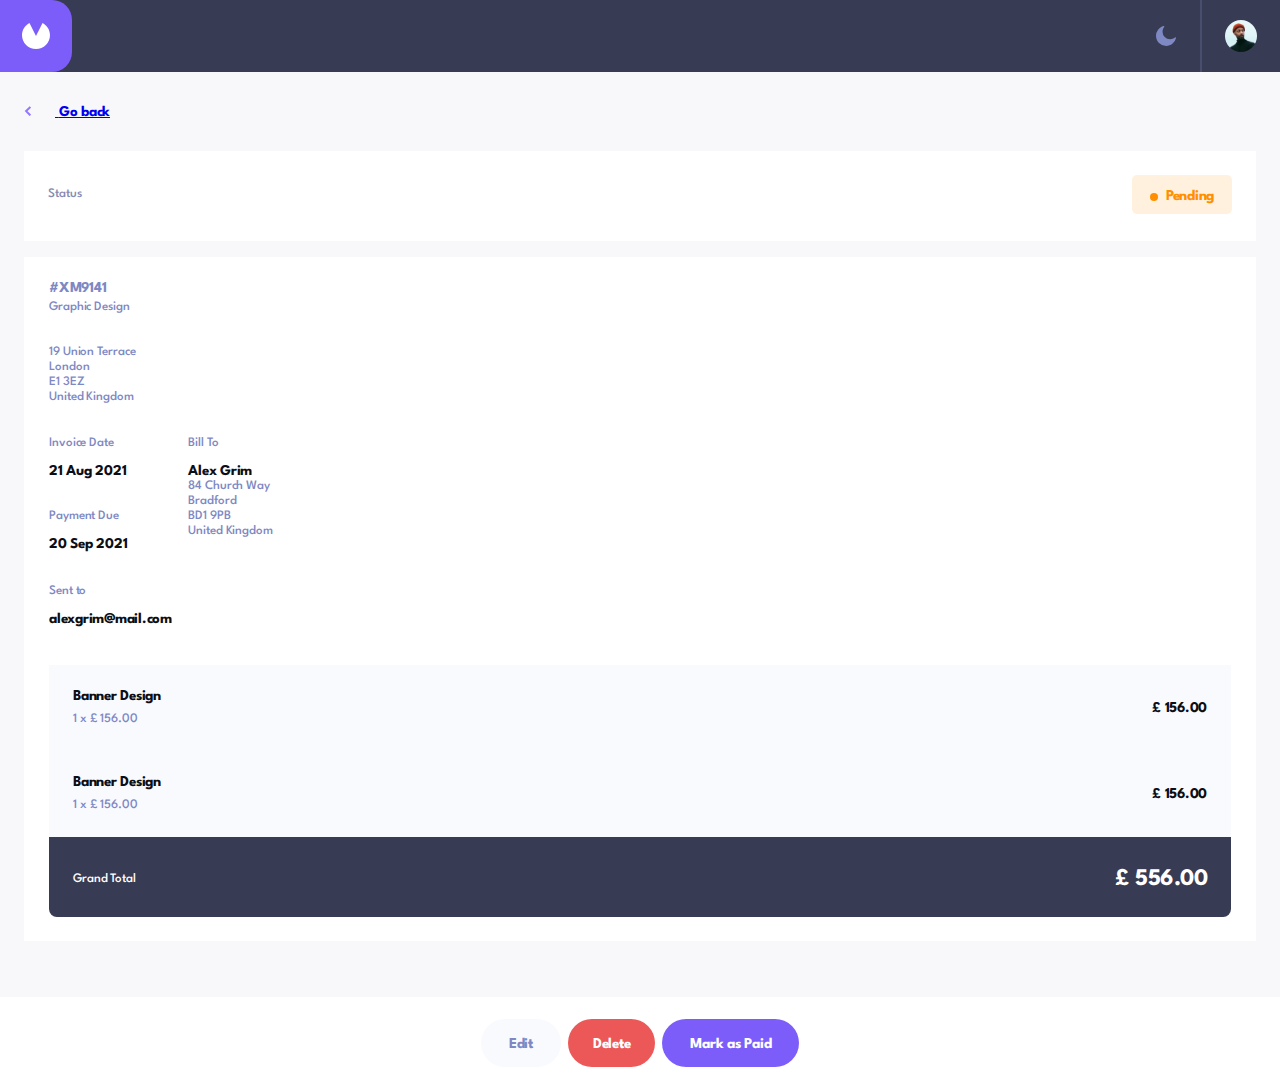
==== pages/invoice/invoice.html @ 724010aa "add delete prompt" ====
<!DOCTYPE html>
<html lang="en">
  <head>
    <meta charset="UTF-8" />
    <meta name="viewport" content="width=device-width, initial-scale=1.0" />
    <link rel="preconnect" href="https://fonts.googleapis.com" />
    <link rel="preconnect" href="https://fonts.gstatic.com" crossorigin />
    <link
      href="https://fonts.googleapis.com/css2?family=League+Spartan:wght@100..900&display=swap"
      rel="stylesheet"
    />
    <link rel="stylesheet" href="../../shared/header.css" />
    <link rel="stylesheet" href="./invoice.css" />
    <script src="./invoice.js" defer></script>

    <title>Document</title>
  </head>
  <body>
    <header class="mainHeader">
      <div class="header-div">
        <div class="header-logo">
          <img src="../../assets/logo.svg" alt="icon">
        </div>
        <div class="avatar-moon">

         <img class="moon" src="../../assets/icon-moon.svg" alt="icon-moon">
         <div class="avatar-cont">
           <img class="avatar" src="../../assets/image-avatar.jpg" alt="image-avatar">
         </div>
           

         </div>
     </div>
      <!-- aqamde aris mobail versiis headeris divi, romeli unda gadavitano marcxena mxares tabze da desktopbze -->
    </header>

    <div class="invoiceView displayBlock">
      <div class="goBack">
        <a href="../../index.html">
          <img src="../../assets/icon-arrow-left.svg" alt="arrow left" />
          <span>Go back</span>
        </a>
      </div>
      <div class="statusBox">
        <p>Status</p>
        <div class="statusBox-state">
          <div class="oval"></div>
          <p>Pending</p>
        </div>
      </div>
      <div class="invoiceSummary">
        <h1 class="invoiceTitle">#XM9141</h1>
        <p class="projectDescription">Graphic Design</p>
        <div class="adressFrom">
          <p class="streetAdress">19 Union Terrace</p>
          <p class="city">London</p>
          <p class="postCode">E1 3EZ</p>
          <p class="country">United Kingdom</p>
        </div>
        <div class="billToBox">
          <div class="invoiceDatesBox">
            <div class="invoiceDateBox">
              <p>Invoice Date</p>
              <p class="invoiceDate">21 Aug 2021</p>
            </div>
            <div class="paymentDue">
              <p>Payment Due</p>
              <p class="paymentTerms">20 Sep 2021</p>
            </div>
          </div>
          <div class="billToDetailsBox">
            <p class="billToTitle">Bill To</p>
            <p class="clientName">Alex Grim</p>
            <p class="toStreetAdress">84 Church Way</p>
            <p class="toCity">Bradford</p>
            <p class="toPostCode">BD1 9PB</p>
            <p class="toCountry">United Kingdom</p>
          </div>
        </div>
        <div class="sentToEmailBox">
          <p class="sentToTitle">Sent to</p>
          <p class="clientEmail">alexgrim@mail.com</p>
        </div>
        <div class="orderSummaryBox">
          <div class="titleAndUnitBox">
            <p class="itemName">Banner Design</p>
            <p class="qty">1 x £ 156.00</p>
          </div>
          <div class="priceBoxCont"><p class="total">£ 156.00</p></div>
        </div>
        <div class="orderSummaryBox">
          <div class="titleAndUnitBox">
            <p class="itemName">Banner Design</p>
            <p class="qty">1 x £ 156.00</p>
          </div>
          <div class="priceBoxCont"><p class="total">£ 156.00</p></div>
        </div>
        <div class="orderTotalBox">
          <div class="grandTotalBox">
            <p>Grand Total</p>
            <p class="grandTotal">£ 556.00</p>
          </div>
        </div>
      </div>
    </div>
    <footer>
      <div class="buttonsBox2 displayBlock">
        <div class="buttonsContainer2">
          <button class="editBtn">Edit</button>
          <button class="deleteBtn">Delete</button>
          <button class="paidBtn">Mark as Paid</button>
        </div>
      </div>
    </footer>
    <!-- ინვოისის ფეიჯის სტრუქტურა დაწერეთ ამ კომენტარის მაღლა -->

    <!-- ინვოისის დაედიტების სტრუქტურა დაწერეთ ამ კომენტარის ქვევით -->
      <!-- delete promptis divis dasawyisi -->
      <div class="prompt">
        <h1>Confirm Deletion</h1>
        <p>Are you sure you want to delete invoice #XM9141? This action cannot be undone.</p>
        <div class="buttons">
            <button class="cancel">cancel</button>
            <button class="delete">delete</button>
        </div>
    </div>


      <!--  delete promptis divis dasasruli -->
    <main class="displayNone">
      <h3>Edit #XM9141</h3>
      <p class="billTitle">Bill From</p>
      <form action="">
        <div class="labelAndInput">
          <label for="streetAdress">Street Address</label>
          <input type="text" name="streetAdress" />
        </div>

        <div class="cityAndPostCode">
          <div class="labelAndInput">
            <label for="city">City</label>
            <input type="text" name="city" />
          </div>
          <div class="labelAndInput">
            <label for="postCode">Post Code</label>
            <input type="text" name="postCode" />
          </div>
        </div>
        <div class="labelAndInput">
          <label for="country">Country</label>
          <input type="text" name="country" />
        </div>

        <p class="billTitle">Bill to</p>
        <div class="labelAndInput">
          <label for="clientName">Client’s Name</label>
          <input type="text" name="clientName" />
        </div>
        <div class="labelAndInput">
          <label for="clientEmail">Client’s Email</label>
          <input type="text" name="clientEmail" />
        </div>
        <div class="labelAndInput">
          <label for="toStreetAdress">Street Address</label>
          <input type="text" name="toStreetAdress" />
        </div>

        <div class="cityAndPostCode">
          <div class="labelAndInput">
            <label for="toCity">City</label>
            <input type="text" name="toCity" />
          </div>
          <div class="labelAndInput">
            <label for="toPostCode">Post Code</label>
            <input type="text" name="toPostCode" />
          </div>
        </div>
        <div class="labelAndInput">
          <label for="toCountry">Country</label>
          <input type="text" name="toCountry" />
        </div>

        <div class="labelAndInput">
          <label for="invoiceDate">Invoice Date</label>
          <input type="date" name="invoiceDate" />
        </div>
        <div class="labelAndInput">
          <label for="paymentTerms">Payment Terms</label>
          <input type="text" name="paymentTerms" />
        </div>
        <div class="labelAndInput">
          <label for="projectDescription">Project Description</label>
          <input type="text" name="projectDescription" />
        </div>

        <p class="itemList">Item List</p>
        <div class="itemContainer">
          <div class="labelAndInput">
            <label for="itemName">Item Name</label>
            <input type="text" name="itemName" />
          </div>
          <div class="qtyTotalPriceContainer">
            <div class="quantityTotalPrice">
              <div class="labelAndInput qtyBox">
                <label class="qtyBox" for="qty">Qty.</label>
                <input type="text" name="qty" />
              </div>

              <div class="labelAndInput">
                <label for="price ">Price</label>
                <input class="priceBox" type="text " name="price" />
              </div>

              <div class="labelAndInput">
                <label for="total">Total</label>
                <input
                  class="totalBox"
                  type="text"
                  placeholder="150"
                  name="total"
                />
              </div>
              <img src="../../assets/icon-delete.svg" alt="delete button" />
            </div>
          </div>
        </div>
        <button class="addNewItem">+ Add New Item</button>
      </form>

    
    </main>
    <footer>
      <div class="linearBoxDiv displayNone"></div>
      <div class="buttonsBox displayNone">
        <div class="buttonsContainer">
          <button class="cancelBtn">Cancel</button>
          <button class="saveChangesBtn">Save Changes</button>
        </div>
      </div>
    </footer>
  </body>
</html>
---- shared/header.css ----
@import url("https://fonts.googleapis.com/css2?family=League+Spartan:wght@100..900&display=swap");

* {
  margin: 0;
  padding: 0;
  box-sizing: border-box;
}
html {
  font-size: 62.5%;
}
header {
  font-family: "League Spartan", sans-serif;
  display: flex;
  flex-direction: column;
  background-color: #f8f8fb;
}
.header-div {
  min-width: 37.5rem;
  display: flex;
  flex-direction: row;
  align-items: center;
  width: 100%;
  height: 7.2rem;
  background-color: #373b53;
  justify-content: space-between;
}
.header-logo {
  display: flex;
  width: 7.2rem;
  height: 7.2rem;
  background-color: #7c5dfa;
  align-items: center;
  justify-content: center;
  border-radius: 0 2rem 2rem 0;
}
.avatar {
  width: 3.2rem;
  height: 3.2rem;
  border-radius: 50%;
}
.avatar-moon {
  height: 100%;
  display: flex;
  flex-direction: row;
  align-items: center;
  justify-content: end;
}

.moon {
  margin-right: 2.4rem;
}

.avatar-cont {
  width: 8rem;
  border-left: 0.2rem solid #494e6e;
  height: 100%;
  display: flex;
  justify-content: center;
  gap: 4.8rem;
  align-items: center;
  margin: 2rem 0 2rem auto;
}
.header-main {
  padding: 3.6rem 2.4rem 3.2rem 2.4rem;
  display: flex;
  flex-direction: row;
  align-items: center;
}
.invoices h1 {
  font-size: 2.4rem;
  letter-spacing: -0.075rem;
  font-weight: bold;
}
.invoices p {
  font-size: 1.3rem;
  font-weight: 500;
  color: #888eb0;
  line-height: 1.15;
}
.invoices {
  margin-right: auto;
}
.filter-button {
  border: none;
  background-color: #f8f8fb;
  font-size: 1.5rem;
  font-weight: bold;
  color: #0c0e16;
  line-height: 1;
  margin-right: 1.2rem;
}
.arrow-down {
  margin-right: 1.2rem;
}

.new-div {
  padding: 0.6rem;
  width: 9rem;
  height: 4.4rem;
  background-color: #7c5dfa;
  display: flex;
  align-items: center;
  justify-content: start;
  position: relative;
  border-radius: 2rem;
}
.plus {
  display: flex;
  align-items: center;
  justify-content: center;
  background-color: #f8f8fb;
  position: absolute;
  width: 32px;
  height: 32px;
  border-radius: 50%;
}
.new-div p {
  margin-left: 4rem;
  color: white;
  font-size: 1.5rem;
  font-weight: bold;
}

.headerInvoice {
  background-color: #373b53;
  display: flex;
  justify-content: space-between;
  align-items: center;
  flex-grow: 0;
}

.logoContainer {
  display: flex;
  justify-content: space-between;
  align-items: center;
  flex-grow: 1;

  margin-right: 24px;
}

.logoContainer div {
  padding: 23px 22px;
  background-image: linear-gradient(
    to bottom,
    #fa5dc6,
    #e862d7,
    #d168e6,
    #b570f4,
    #9277ff
  );
  border-radius: 0 30px 30px 0;
}

.avatarContainer img {
  height: 32px;
  width: 32px;
  border-radius: 50%;
}
.avatarContainer {
  border-left: 2px solid #494e6e;
  padding: 20px 24px;
}
---- pages/invoice/invoice.css ----
* {
  box-sizing: border-box;
  padding: 0;
  margin: 0;
  font-family: League Spartan;
}

main {
  padding: 0 24px 22px;
}

.goBack {
  font-size: 15px;
  font-weight: 700;
  line-height: 15px;
  letter-spacing: -0.25px;
  padding-top: 33px;
  padding-bottom: 31px;
}

.goBack img {
  margin-right: 24px;
}

.labelAndInput {
  display: flex;
  flex-direction: column;
}

.cityAndPostCode {
  display: flex;
  justify-content: space-between;
}

.cityAndPostCode input {
  width: 152px;
  height: 48px;
}
label {
  /* opacity: 0.5; */
  color: #7e88c3;
  font-size: 13px;
  font-weight: 500;
  line-height: 15px;
  letter-spacing: -0.10000000149011612px;
  margin: 25px 0 9px 0;
}

input {
  padding: 15px;
  box-sizing: border-box;
  border-radius: 5px;
  border: 1px solid #dfe3fa;
  font-size: 15px;
  font-weight: 700;
  line-height: 15px;
  letter-spacing: -0.25px;
}

.quantityTotalPrice {
  display: flex;
  gap: 16px;
}

.qtyBox {
  width: 64px;
}

.priceBox {
  width: 100px;
}

.totalBox {
  width: 64px;
  border: 0;
}

.deleteBtn {
  display: flex;
  justify-content: space-between;
  align-items: center;
}

.billTitle {
  font-size: 15px;
  font-weight: 700;
  line-height: 15px;
  letter-spacing: -0.25px;
  color: #7c5dfa;
}

h3 {
  font-size: 24px;
  font-weight: 700;
  line-height: 32px;
  letter-spacing: -0.5px;
  padding: 26px 0 22px 0;
}

.buttonsContainer,
.buttonsContainer2 {
  display: flex;
  gap: 7px;
  align-items: center;
  justify-content: center;
  position: relative;
  height: 91px;
}

.saveBtn,
.draftBtn,
.discardBtn,
.editBtn,
.deleteBtn,
.paidBtn,
.saveChangesBtn,
.cancelBtn {
  font-size: 15px;
  font-weight: 700;
  line-height: 15px;
  letter-spacing: -0.25px;
  border: 0;
  padding: 18px 15px 15px 16px;
  border-radius: 30px;
}

.discardBtn,
.editBtn,
.cancelBtn {
  background-color: #f9fafe;
  color: #7e88c3;
}

.editBtn {
  padding: 18px 28px 15px;
}
.draftBtn {
  background-color: #373b53;
  color: #7e88c3;
}

.saveBtn,
.saveChangesBtn {
  background-color: #7c5dfa;
  color: #ffffff;
}

.deleteBtn {
  background-color: #ec5757;
  color: #ffffff;
  padding: 18px 25px 15px;
}

.paidBtn {
  background-color: #7c5dfa;
  color: #ffffff;
  padding: 18px 28px 15px;
}

.linearBoxDiv {
  height: 64px;
  width: 100%;
  background-image: linear-gradient(
    180deg,
    rgba(0, 0, 0, 0.0001) 0%,
    rgba(0, 0, 0, 0.1) 100%
  );
}

/* .linearBoxDiv,
main,
.buttonsContainer {
  display: none;
} */

.addNewItem {
  padding: 18px 107px 15px 107px;
  background-color: #f9fafe;
  font-size: 15px;
  font-weight: 700;
  line-height: 15px;
  letter-spacing: -0.25px;
  text-align: center;
  border: 0;
  border-radius: 30px;
  color: #7e88c3;
  margin-top: 48px;
}

.itemList {
  font-size: 18px;
  font-weight: 700;
  line-height: 32px;
  letter-spacing: -0.375px;
  color: #777f98;
  margin-top: 69px;
}

.invoiceView {
  background-color: #f8f8fb;
  padding: 0 24px 56px;
}

.statusBox {
  padding: 24px 24px 27px 24px;
  display: flex;
  align-items: center;
  justify-content: space-between;
  background-color: #ffffff;
}

.statusBox p {
  font-size: 13px;
  font-weight: 500;
  line-height: 15px;
  letter-spacing: -0.10000000149011612px;
  color: #858bb2;
}

.statusBox-state {
  background-color: #ff910021;
  border-radius: 5px;
  padding: 14px 18px 10px 18px;
  display: flex;
  align-items: center;
  gap: 8px;
}

.statusBox-state p {
  color: #ff8f00;

  font-size: 15px;
  font-weight: 700;
  line-height: 15px;
  letter-spacing: -0.25px;
}

.oval {
  width: 8px;
  height: 8px;
  border-radius: 50%;
  background-color: #ff8f00;
}

.invoiceSummary {
  margin-top: 16px;
  background-color: #ffffff;
  padding: 24px 25px;
  font-size: 13px;
  font-weight: 500;
  line-height: 15px;
  letter-spacing: -0.10000000149011612px;
  color: #7e88c3;
}

.invoiceSummary h1 {
  font-size: 15px;
  font-weight: 700;
  line-height: 15px;
  letter-spacing: -0.25px;
}

.projectDescription {
  margin-top: 4px;
}

.adressFrom {
  margin: 30px 0 31px 0;
}

.invoiceDate,
.paymentTerms,
.clientName,
.clientEmail,
.itemName,
.total {
  font-size: 15px;
  font-weight: 700;
  line-height: 15px;
  letter-spacing: -0.25px;
  color: #0c0e16;
}

.billToBox {
  display: flex;
  gap: 61px;
}

.invoiceDateBox,
.paymentDue {
  display: flex;
  flex-direction: column;
  gap: 13px;
}

.paymentDue {
  margin-top: 30px;
}

.billToDetailsBox {
  display: flex;
  flex-direction: column;
}

.billToTitle {
  margin-bottom: 13px;
}

.sentToEmailBox {
  margin-top: 32px;
  margin-bottom: 38px;
  display: flex;
  flex-direction: column;
  gap: 13px;
}

.orderSummaryBox {
  background-color: #f9fafe;
  padding: 24px;
  display: flex;
  align-items: center;
  justify-content: space-between;
}

.titleAndUnitBox {
  display: flex;
  flex-direction: column;
  gap: 8px;
}

.orderTotalBox {
  background-color: #373b53;
  padding: 26px 24px 22px;
  border-radius: 0px 0px 8px 8px;
}

.grandTotalBox {
  display: flex;
  justify-content: space-between;
  color: #ffffff;
  align-items: center;
}

.grandTotal {
  font-size: 24px;
  font-weight: 700;
  line-height: 32px;
  letter-spacing: -0.5px;
}

/* .invoiceView,
.buttonsContainer2 {
  display: none;
} */

.dark-mode {
  background-color: #141625;
  color: #ffffff;
}

.input-dark-mode {
  background-color: #252945;
  border: 1px solid #252945;
  color: #ffffff;
}

.input-dark-mode-bgc {
  background-color: #252945;
}

.label-dark-mode {
  color: #888eb0;
}

.invoice-dark-mode {
  background-color: #1e2139;
}

.dark-mode-white {
  color: #ffffff;
}

.dark-mode-light {
  color: #dfe3fa;
}

.dark-mode-dark {
  background-color: #0c0e16;
}

.dark-mode-dark-blue {
  color: #7e88c3;
}

.displayNone {
  display: none;
}

.displayBlock {
  display: block;
}

.displayFlex {
  display: flex;
}

/* delete promptis css  */

.prompt{
  justify-content: center;
  position: absolute;
  margin-left: auto;
  top: 50%;
  left: 50%;
  transform: translate(-50%,-50%);
  width: auto;
  height: auto;
  background-color:white;
  padding:3.4rem 3.2rem 3.2rem 2.4rem;
  display: none;
}

.prompt h1{
  font-size: 2.4rem;
font-weight: bold;
color: #0c0e16;
line-height: 1.33;
letter-spacing: -0.05rem;
}
.prompt p{
  font-size: 1.3rem;
font-weight: 500;
line-height: 1.69;
letter-spacing: -0.01rem;
color: #888eb0;
margin-top: 0.8rem;
}
.buttons{
  display: flex;
  justify-content: end;
  margin-top: 2.2rem;
  gap: 0.8rem;
}
.buttons .cancel{
  width: 9.1rem;
height: 4.8rem;
border: none;
border-radius: 2.4rem;
font-size: 1.5rem;
font-weight: bold;
color: #7e88c3;
}
.buttons .delete{
  width: 9.1rem;
height: 4.8rem;
border: none;
border-radius: 2.4rem;
font-size: 1.5rem;
font-weight: bold;
color: white;
background-color: #ec5757;
}
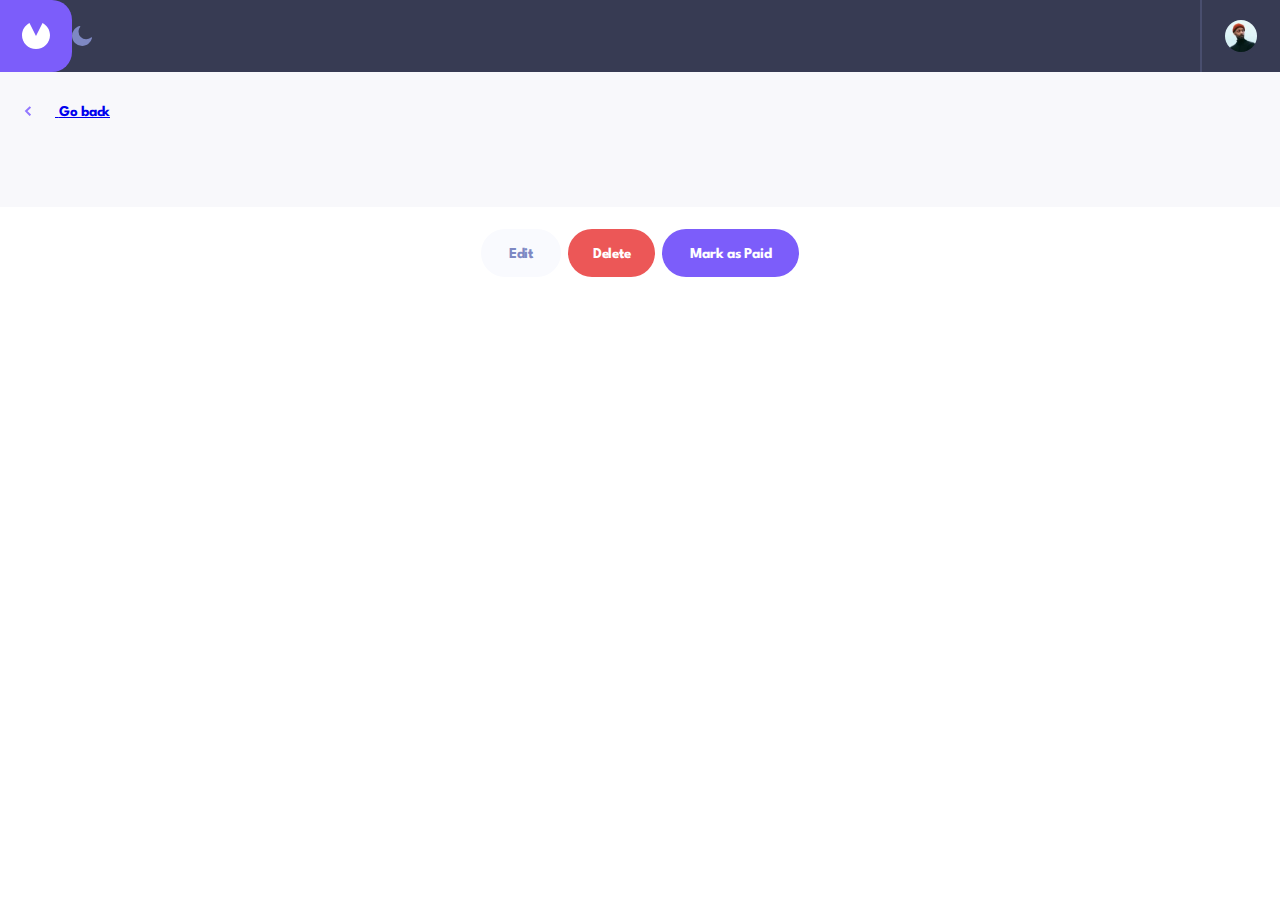
==== commit f5781150: "add functionality of get request to dynamically show data in invoice page" ====
--- a/pages/invoice/invoice.html
+++ b/pages/invoice/invoice.html
@@ -12,6 +12,10 @@
     <link rel="stylesheet" href="../../shared/header.css" />
     <link rel="stylesheet" href="./invoice.css" />
     <script src="./invoice.js" defer></script>
+    <!-- <script
+      src="../../shared/create-edit-invoice/createEditInvoice.js"
+      defer
+    ></script> -->
 
     <title>Document</title>
   </head>
@@ -19,18 +23,17 @@
     <header class="mainHeader">
       <div class="header-div">
         <div class="header-logo">
-          <img src="../../assets/logo.svg" alt="icon">
+          <img src="../../assets/logo.svg" alt="icon" />
         </div>
-        <div class="avatar-moon">
-
-         <img class="moon" src="../../assets/icon-moon.svg" alt="icon-moon">
-         <div class="avatar-cont">
-           <img class="avatar" src="../../assets/image-avatar.jpg" alt="image-avatar">
-         </div>
-           
-
-         </div>
-     </div>
+        <img class="moon" src="../../assets/icon-moon.svg" alt="icon-moon" />
+        <div class="avatar-cont">
+          <img
+            class="avatar"
+            src="../../assets/image-avatar.jpg"
+            alt="image-avatar"
+          />
+        </div>
+      </div>
       <!-- aqamde aris mobail versiis headeris divi, romeli unda gadavitano marcxena mxares tabze da desktopbze -->
     </header>
 
@@ -40,67 +43,6 @@
           <img src="../../assets/icon-arrow-left.svg" alt="arrow left" />
           <span>Go back</span>
         </a>
-      </div>
-      <div class="statusBox">
-        <p>Status</p>
-        <div class="statusBox-state">
-          <div class="oval"></div>
-          <p>Pending</p>
-        </div>
-      </div>
-      <div class="invoiceSummary">
-        <h1 class="invoiceTitle">#XM9141</h1>
-        <p class="projectDescription">Graphic Design</p>
-        <div class="adressFrom">
-          <p class="streetAdress">19 Union Terrace</p>
-          <p class="city">London</p>
-          <p class="postCode">E1 3EZ</p>
-          <p class="country">United Kingdom</p>
-        </div>
-        <div class="billToBox">
-          <div class="invoiceDatesBox">
-            <div class="invoiceDateBox">
-              <p>Invoice Date</p>
-              <p class="invoiceDate">21 Aug 2021</p>
-            </div>
-            <div class="paymentDue">
-              <p>Payment Due</p>
-              <p class="paymentTerms">20 Sep 2021</p>
-            </div>
-          </div>
-          <div class="billToDetailsBox">
-            <p class="billToTitle">Bill To</p>
-            <p class="clientName">Alex Grim</p>
-            <p class="toStreetAdress">84 Church Way</p>
-            <p class="toCity">Bradford</p>
-            <p class="toPostCode">BD1 9PB</p>
-            <p class="toCountry">United Kingdom</p>
-          </div>
-        </div>
-        <div class="sentToEmailBox">
-          <p class="sentToTitle">Sent to</p>
-          <p class="clientEmail">alexgrim@mail.com</p>
-        </div>
-        <div class="orderSummaryBox">
-          <div class="titleAndUnitBox">
-            <p class="itemName">Banner Design</p>
-            <p class="qty">1 x £ 156.00</p>
-          </div>
-          <div class="priceBoxCont"><p class="total">£ 156.00</p></div>
-        </div>
-        <div class="orderSummaryBox">
-          <div class="titleAndUnitBox">
-            <p class="itemName">Banner Design</p>
-            <p class="qty">1 x £ 156.00</p>
-          </div>
-          <div class="priceBoxCont"><p class="total">£ 156.00</p></div>
-        </div>
-        <div class="orderTotalBox">
-          <div class="grandTotalBox">
-            <p>Grand Total</p>
-            <p class="grandTotal">£ 556.00</p>
-          </div>
-        </div>
       </div>
     </div>
     <footer>
@@ -115,31 +57,19 @@
     <!-- ინვოისის ფეიჯის სტრუქტურა დაწერეთ ამ კომენტარის მაღლა -->
 
     <!-- ინვოისის დაედიტების სტრუქტურა დაწერეთ ამ კომენტარის ქვევით -->
-      <!-- delete promptis divis dasawyisi -->
-      <div class="prompt">
-        <h1>Confirm Deletion</h1>
-        <p>Are you sure you want to delete invoice #XM9141? This action cannot be undone.</p>
-        <div class="buttons">
-            <button class="cancel">cancel</button>
-            <button class="delete">delete</button>
-        </div>
-    </div>
-
-
-      <!--  delete promptis divis dasasruli -->
     <main class="displayNone">
       <h3>Edit #XM9141</h3>
       <p class="billTitle">Bill From</p>
       <form action="">
         <div class="labelAndInput">
           <label for="streetAdress">Street Address</label>
-          <input type="text" name="streetAdress" />
+          <input class="" type="text" name="streetAdress" />
         </div>
 
         <div class="cityAndPostCode">
           <div class="labelAndInput">
             <label for="city">City</label>
-            <input type="text" name="city" />
+            <input type="text" name="city" class="fromCity" />
           </div>
           <div class="labelAndInput">
             <label for="postCode">Post Code</label>
@@ -226,8 +156,6 @@
         </div>
         <button class="addNewItem">+ Add New Item</button>
       </form>
-
-    
     </main>
     <footer>
       <div class="linearBoxDiv displayNone"></div>
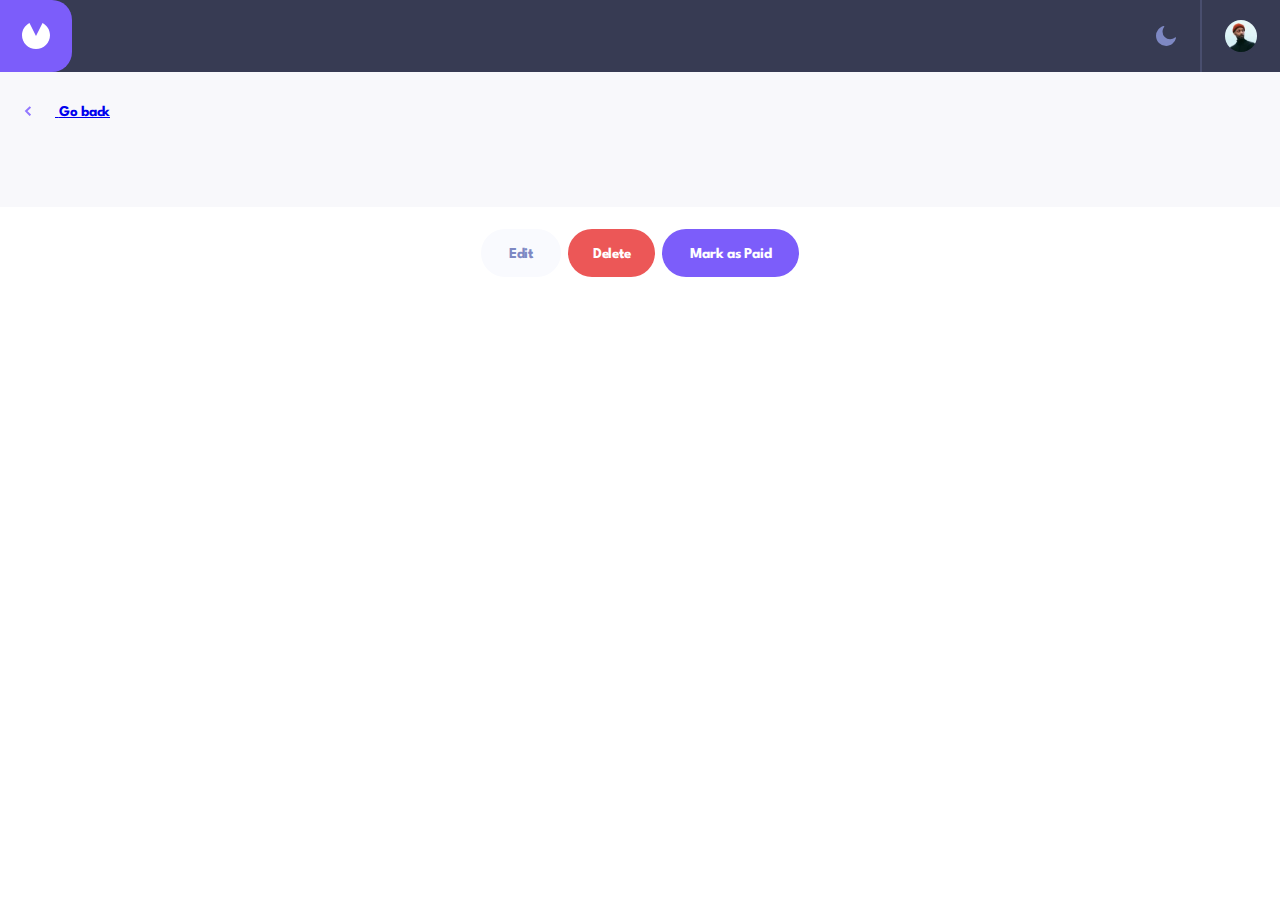
==== commit 9d6b5bea: "add updating files" ====
--- a/pages/invoice/invoice.html
+++ b/pages/invoice/invoice.html
@@ -12,10 +12,10 @@
     <link rel="stylesheet" href="../../shared/header.css" />
     <link rel="stylesheet" href="./invoice.css" />
     <script src="./invoice.js" defer></script>
-    <!-- <script
+    <script
       src="../../shared/create-edit-invoice/createEditInvoice.js"
       defer
-    ></script> -->
+    ></script>
 
     <title>Document</title>
   </head>
@@ -23,17 +23,18 @@
     <header class="mainHeader">
       <div class="header-div">
         <div class="header-logo">
-          <img src="../../assets/logo.svg" alt="icon" />
+          <img src="../../assets/logo.svg" alt="icon">
         </div>
-        <img class="moon" src="../../assets/icon-moon.svg" alt="icon-moon" />
-        <div class="avatar-cont">
-          <img
-            class="avatar"
-            src="../../assets/image-avatar.jpg"
-            alt="image-avatar"
-          />
-        </div>
-      </div>
+        <div class="avatar-moon">
+
+         <img class="moon" src="../../assets/icon-moon.svg" alt="icon-moon">
+         <div class="avatar-cont">
+           <img class="avatar" src="../../assets/image-avatar.jpg" alt="image-avatar">
+         </div>
+           
+
+         </div>
+     </div>
       <!-- aqamde aris mobail versiis headeris divi, romeli unda gadavitano marcxena mxares tabze da desktopbze -->
     </header>
 
@@ -57,6 +58,18 @@
     <!-- ინვოისის ფეიჯის სტრუქტურა დაწერეთ ამ კომენტარის მაღლა -->
 
     <!-- ინვოისის დაედიტების სტრუქტურა დაწერეთ ამ კომენტარის ქვევით -->
+      <!-- delete promptis divis dasawyisi -->
+      <div class="prompt">
+        <h1>Confirm Deletion</h1>
+        <p>Are you sure you want to delete invoice #XM9141? This action cannot be undone.</p>
+        <div class="buttons">
+            <button class="cancel">cancel</button>
+            <button class="delete">delete</button>
+        </div>
+    </div>
+
+
+      <!--  delete promptis divis dasasruli -->
     <main class="displayNone">
       <h3>Edit #XM9141</h3>
       <p class="billTitle">Bill From</p>
@@ -156,6 +169,8 @@
         </div>
         <button class="addNewItem">+ Add New Item</button>
       </form>
+
+    
     </main>
     <footer>
       <div class="linearBoxDiv displayNone"></div>
--- a/shared/header.css
+++ b/shared/header.css
@@ -49,7 +49,6 @@
 .moon {
   margin-right: 2.4rem;
 }
-
 .avatar-cont {
   width: 8rem;
   border-left: 0.2rem solid #494e6e;
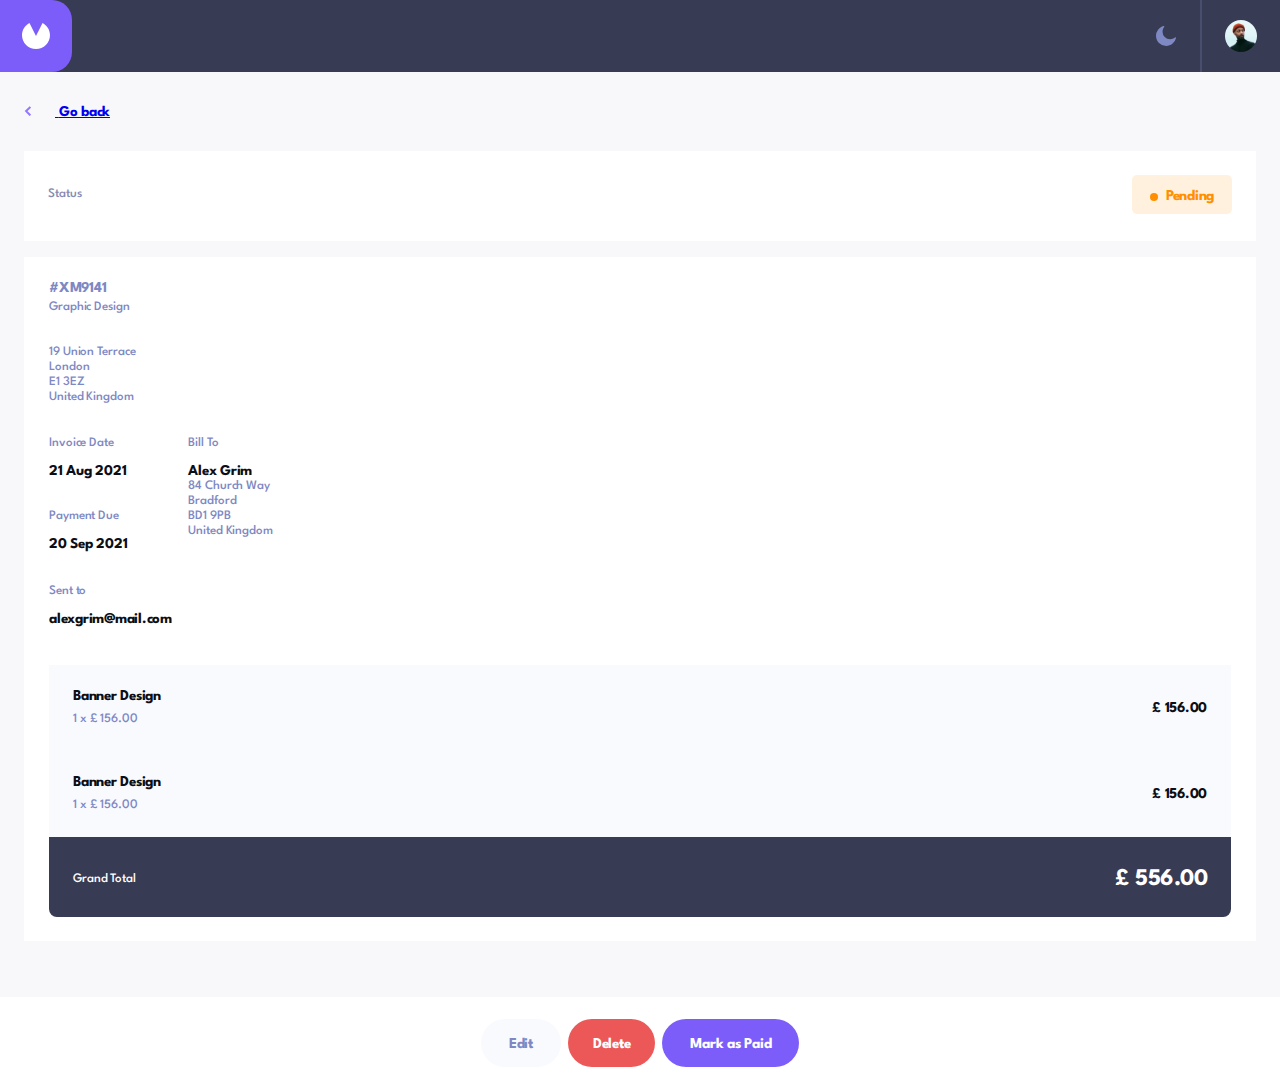
==== commit 1af0525f: "Merge pull request #14 from TemuriTsutskiridze/home-page-design" ====
--- a/pages/invoice/invoice.html
+++ b/pages/invoice/invoice.html
@@ -12,10 +12,6 @@
     <link rel="stylesheet" href="../../shared/header.css" />
     <link rel="stylesheet" href="./invoice.css" />
     <script src="./invoice.js" defer></script>
-    <script
-      src="../../shared/create-edit-invoice/createEditInvoice.js"
-      defer
-    ></script>
 
     <title>Document</title>
   </head>
@@ -44,6 +40,67 @@
           <img src="../../assets/icon-arrow-left.svg" alt="arrow left" />
           <span>Go back</span>
         </a>
+      </div>
+      <div class="statusBox">
+        <p>Status</p>
+        <div class="statusBox-state">
+          <div class="oval"></div>
+          <p>Pending</p>
+        </div>
+      </div>
+      <div class="invoiceSummary">
+        <h1 class="invoiceTitle">#XM9141</h1>
+        <p class="projectDescription">Graphic Design</p>
+        <div class="adressFrom">
+          <p class="streetAdress">19 Union Terrace</p>
+          <p class="city">London</p>
+          <p class="postCode">E1 3EZ</p>
+          <p class="country">United Kingdom</p>
+        </div>
+        <div class="billToBox">
+          <div class="invoiceDatesBox">
+            <div class="invoiceDateBox">
+              <p>Invoice Date</p>
+              <p class="invoiceDate">21 Aug 2021</p>
+            </div>
+            <div class="paymentDue">
+              <p>Payment Due</p>
+              <p class="paymentTerms">20 Sep 2021</p>
+            </div>
+          </div>
+          <div class="billToDetailsBox">
+            <p class="billToTitle">Bill To</p>
+            <p class="clientName">Alex Grim</p>
+            <p class="toStreetAdress">84 Church Way</p>
+            <p class="toCity">Bradford</p>
+            <p class="toPostCode">BD1 9PB</p>
+            <p class="toCountry">United Kingdom</p>
+          </div>
+        </div>
+        <div class="sentToEmailBox">
+          <p class="sentToTitle">Sent to</p>
+          <p class="clientEmail">alexgrim@mail.com</p>
+        </div>
+        <div class="orderSummaryBox">
+          <div class="titleAndUnitBox">
+            <p class="itemName">Banner Design</p>
+            <p class="qty">1 x £ 156.00</p>
+          </div>
+          <div class="priceBoxCont"><p class="total">£ 156.00</p></div>
+        </div>
+        <div class="orderSummaryBox">
+          <div class="titleAndUnitBox">
+            <p class="itemName">Banner Design</p>
+            <p class="qty">1 x £ 156.00</p>
+          </div>
+          <div class="priceBoxCont"><p class="total">£ 156.00</p></div>
+        </div>
+        <div class="orderTotalBox">
+          <div class="grandTotalBox">
+            <p>Grand Total</p>
+            <p class="grandTotal">£ 556.00</p>
+          </div>
+        </div>
       </div>
     </div>
     <footer>
@@ -76,13 +133,13 @@
       <form action="">
         <div class="labelAndInput">
           <label for="streetAdress">Street Address</label>
-          <input class="" type="text" name="streetAdress" />
+          <input type="text" name="streetAdress" />
         </div>
 
         <div class="cityAndPostCode">
           <div class="labelAndInput">
             <label for="city">City</label>
-            <input type="text" name="city" class="fromCity" />
+            <input type="text" name="city" />
           </div>
           <div class="labelAndInput">
             <label for="postCode">Post Code</label>
--- a/shared/header.css
+++ b/shared/header.css
@@ -49,6 +49,7 @@
 .moon {
   margin-right: 2.4rem;
 }
+
 .avatar-cont {
   width: 8rem;
   border-left: 0.2rem solid #494e6e;
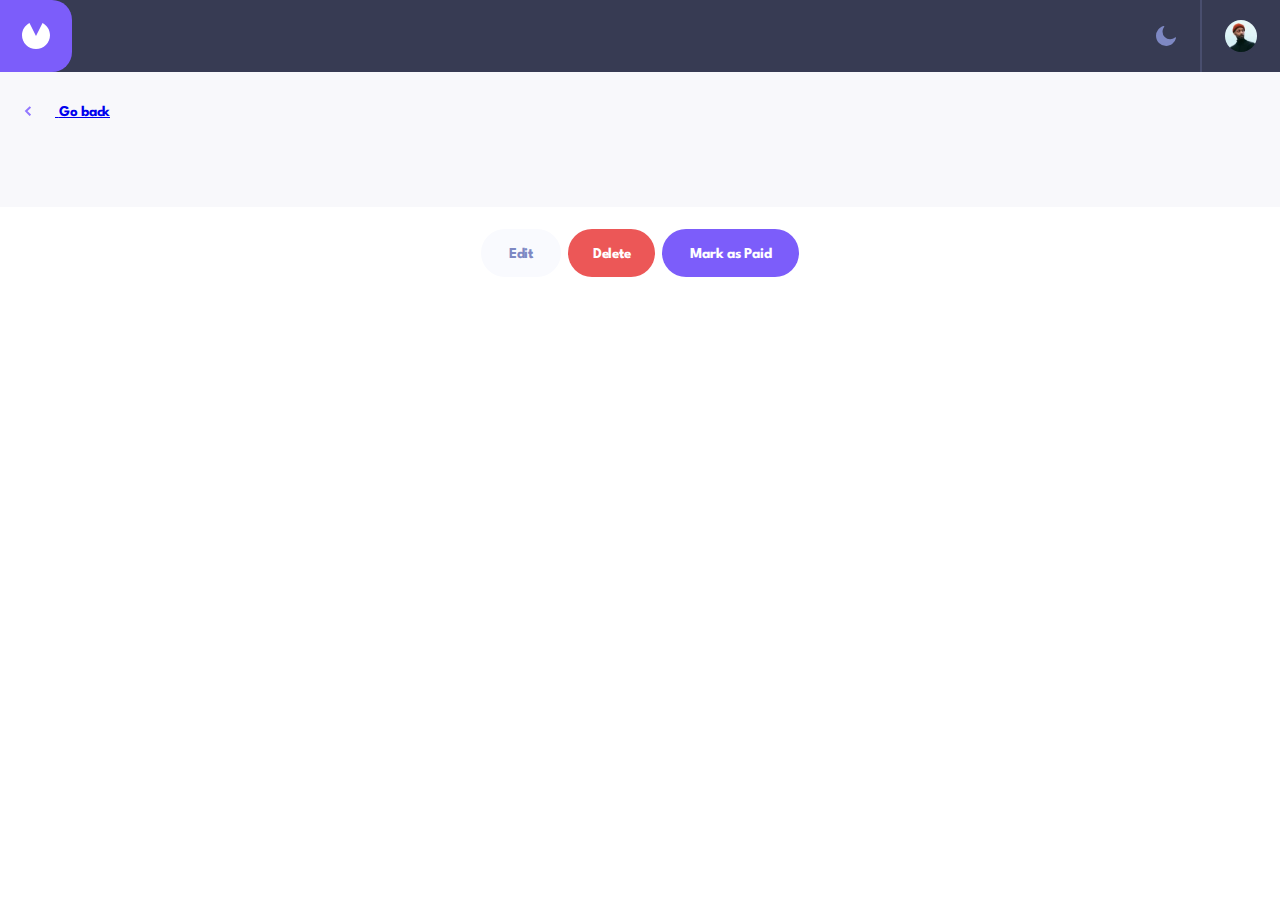
==== commit 5db21c8e: "Merge pull request #15 from TemuriTsutskiridze/invoice-page" ====
--- a/pages/invoice/invoice.html
+++ b/pages/invoice/invoice.html
@@ -12,6 +12,10 @@
     <link rel="stylesheet" href="../../shared/header.css" />
     <link rel="stylesheet" href="./invoice.css" />
     <script src="./invoice.js" defer></script>
+    <script
+      src="../../shared/create-edit-invoice/createEditInvoice.js"
+      defer
+    ></script>
 
     <title>Document</title>
   </head>
@@ -19,18 +23,19 @@
     <header class="mainHeader">
       <div class="header-div">
         <div class="header-logo">
-          <img src="../../assets/logo.svg" alt="icon">
+          <img src="../../assets/logo.svg" alt="icon" />
         </div>
         <div class="avatar-moon">
-
-         <img class="moon" src="../../assets/icon-moon.svg" alt="icon-moon">
-         <div class="avatar-cont">
-           <img class="avatar" src="../../assets/image-avatar.jpg" alt="image-avatar">
-         </div>
-           
-
-         </div>
-     </div>
+          <img class="moon" src="../../assets/icon-moon.svg" alt="icon-moon" />
+          <div class="avatar-cont">
+            <img
+              class="avatar"
+              src="../../assets/image-avatar.jpg"
+              alt="image-avatar"
+            />
+          </div>
+        </div>
+      </div>
       <!-- aqamde aris mobail versiis headeris divi, romeli unda gadavitano marcxena mxares tabze da desktopbze -->
     </header>
 
@@ -40,67 +45,6 @@
           <img src="../../assets/icon-arrow-left.svg" alt="arrow left" />
           <span>Go back</span>
         </a>
-      </div>
-      <div class="statusBox">
-        <p>Status</p>
-        <div class="statusBox-state">
-          <div class="oval"></div>
-          <p>Pending</p>
-        </div>
-      </div>
-      <div class="invoiceSummary">
-        <h1 class="invoiceTitle">#XM9141</h1>
-        <p class="projectDescription">Graphic Design</p>
-        <div class="adressFrom">
-          <p class="streetAdress">19 Union Terrace</p>
-          <p class="city">London</p>
-          <p class="postCode">E1 3EZ</p>
-          <p class="country">United Kingdom</p>
-        </div>
-        <div class="billToBox">
-          <div class="invoiceDatesBox">
-            <div class="invoiceDateBox">
-              <p>Invoice Date</p>
-              <p class="invoiceDate">21 Aug 2021</p>
-            </div>
-            <div class="paymentDue">
-              <p>Payment Due</p>
-              <p class="paymentTerms">20 Sep 2021</p>
-            </div>
-          </div>
-          <div class="billToDetailsBox">
-            <p class="billToTitle">Bill To</p>
-            <p class="clientName">Alex Grim</p>
-            <p class="toStreetAdress">84 Church Way</p>
-            <p class="toCity">Bradford</p>
-            <p class="toPostCode">BD1 9PB</p>
-            <p class="toCountry">United Kingdom</p>
-          </div>
-        </div>
-        <div class="sentToEmailBox">
-          <p class="sentToTitle">Sent to</p>
-          <p class="clientEmail">alexgrim@mail.com</p>
-        </div>
-        <div class="orderSummaryBox">
-          <div class="titleAndUnitBox">
-            <p class="itemName">Banner Design</p>
-            <p class="qty">1 x £ 156.00</p>
-          </div>
-          <div class="priceBoxCont"><p class="total">£ 156.00</p></div>
-        </div>
-        <div class="orderSummaryBox">
-          <div class="titleAndUnitBox">
-            <p class="itemName">Banner Design</p>
-            <p class="qty">1 x £ 156.00</p>
-          </div>
-          <div class="priceBoxCont"><p class="total">£ 156.00</p></div>
-        </div>
-        <div class="orderTotalBox">
-          <div class="grandTotalBox">
-            <p>Grand Total</p>
-            <p class="grandTotal">£ 556.00</p>
-          </div>
-        </div>
       </div>
     </div>
     <footer>
@@ -115,31 +59,33 @@
     <!-- ინვოისის ფეიჯის სტრუქტურა დაწერეთ ამ კომენტარის მაღლა -->
 
     <!-- ინვოისის დაედიტების სტრუქტურა დაწერეთ ამ კომენტარის ქვევით -->
-      <!-- delete promptis divis dasawyisi -->
-      <div class="prompt">
-        <h1>Confirm Deletion</h1>
-        <p>Are you sure you want to delete invoice #XM9141? This action cannot be undone.</p>
-        <div class="buttons">
-            <button class="cancel">cancel</button>
-            <button class="delete">delete</button>
-        </div>
+    <!-- delete promptis divis dasawyisi -->
+    <div class="prompt">
+      <h1>Confirm Deletion</h1>
+      <p>
+        Are you sure you want to delete invoice #XM9141? This action cannot be
+        undone.
+      </p>
+      <div class="buttons">
+        <button class="cancel">cancel</button>
+        <button class="delete">delete</button>
+      </div>
     </div>
 
-
-      <!--  delete promptis divis dasasruli -->
+    <!--  delete promptis divis dasasruli -->
     <main class="displayNone">
       <h3>Edit #XM9141</h3>
       <p class="billTitle">Bill From</p>
       <form action="">
         <div class="labelAndInput">
           <label for="streetAdress">Street Address</label>
-          <input type="text" name="streetAdress" />
+          <input class="" type="text" name="streetAdress" />
         </div>
 
         <div class="cityAndPostCode">
           <div class="labelAndInput">
             <label for="city">City</label>
-            <input type="text" name="city" />
+            <input type="text" name="city" class="fromCity" />
           </div>
           <div class="labelAndInput">
             <label for="postCode">Post Code</label>
@@ -154,11 +100,11 @@
         <p class="billTitle">Bill to</p>
         <div class="labelAndInput">
           <label for="clientName">Client’s Name</label>
-          <input type="text" name="clientName" />
+          <input type="text" name="clientName" id="clientName" />
         </div>
         <div class="labelAndInput">
           <label for="clientEmail">Client’s Email</label>
-          <input type="text" name="clientEmail" />
+          <input type="text" name="clientEmail" id="clientEmail" />
         </div>
         <div class="labelAndInput">
           <label for="toStreetAdress">Street Address</label>
@@ -226,8 +172,6 @@
         </div>
         <button class="addNewItem">+ Add New Item</button>
       </form>
-
-    
     </main>
     <footer>
       <div class="linearBoxDiv displayNone"></div>
--- a/shared/header.css
+++ b/shared/header.css
@@ -49,7 +49,6 @@
 .moon {
   margin-right: 2.4rem;
 }
-
 .avatar-cont {
   width: 8rem;
   border-left: 0.2rem solid #494e6e;
